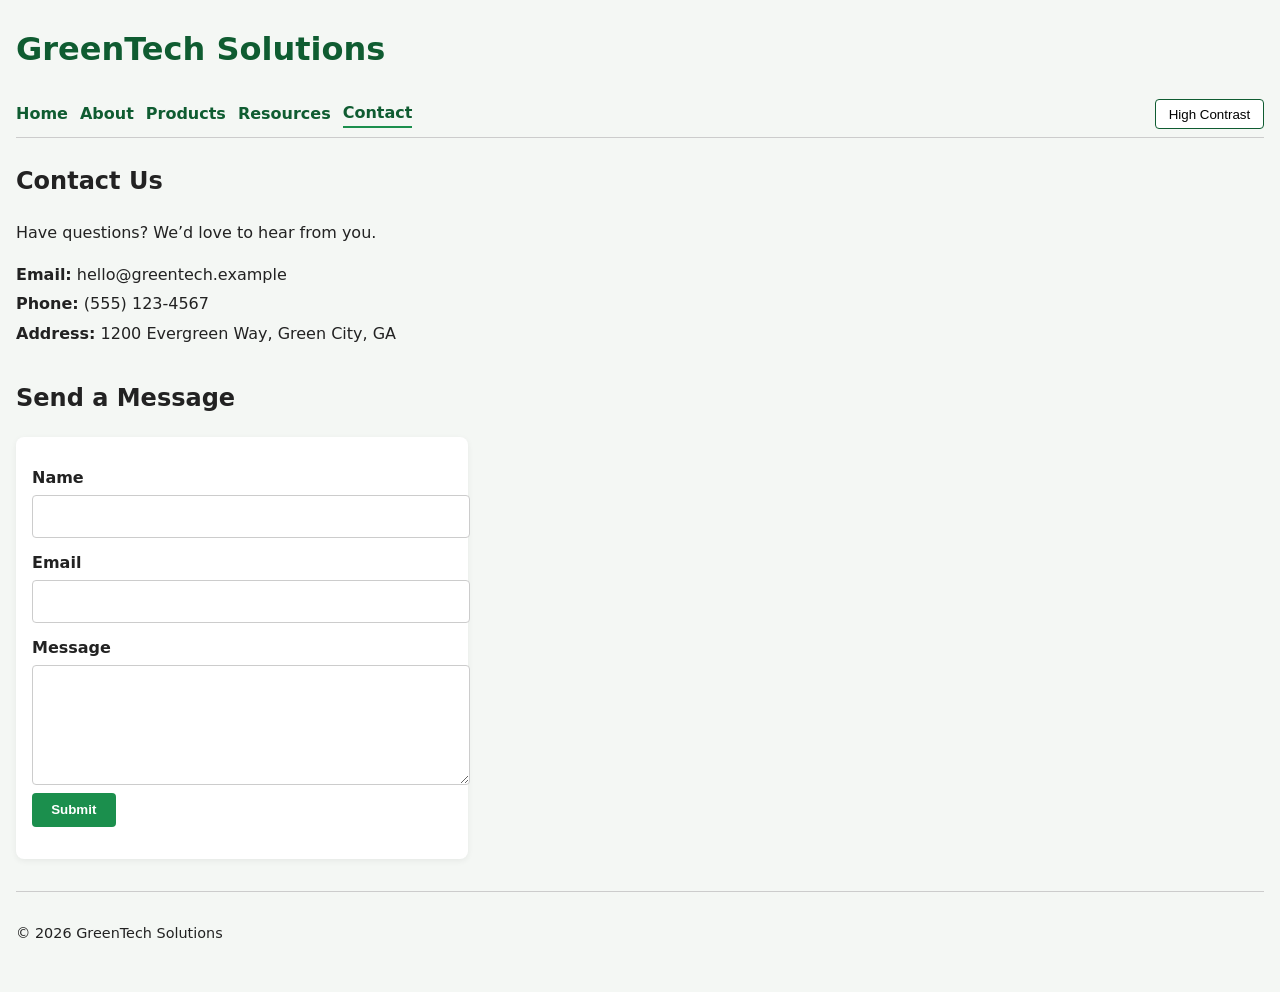
==== contact.html @ 8efe303f "WebFinal Website" ====
<!DOCTYPE html>
<html lang="en">
<head>
    <meta charset="UTF-8">
    <meta name="viewport" content="width=device-width, initial-scale=1.0">
    <title>Contact – GreenTech Solutions</title>
    <link rel="stylesheet" href="css/styles.css">
    <script defer src="js/script.js"></script>
</head>

<body>
    <header>
        <h1 class="site-title">GreenTech Solutions</h1>
    </header>

    <nav class="main-nav">
        <a href="index.html">Home</a>
        <a href="about.html">About</a>
        <a href="products.html">Products</a>
        <a href="blog.html">Resources</a>
        <a href="contact.html" aria-current="page">Contact</a>
        <button id="contrastToggle" class="contrast-toggle">High Contrast</button>
    </nav>

    <main>
        <section>
            <h2>Contact Us</h2>
            <p>Have questions? We’d love to hear from you.</p>

            <div class="contact-info">
                <p><strong>Email:</strong> hello@greentech.example</p>
                <p><strong>Phone:</strong> (555) 123‑4567</p>
                <p><strong>Address:</strong> 1200 Evergreen Way, Green City, GA</p>
            </div>
        </section>

        <section>
            <h2>Send a Message</h2>

            <form id="contactForm" class="simple-form">
                <label for="name">Name</label>
                <input type="text" id="name" required>

                <label for="email">Email</label>
                <input type="email" id="email" required>

                <label for="message">Message</label>
                <textarea id="message" rows="4" required></textarea>

                <button type="submit">Submit</button>
                <p id="contactMessage" class="form-message" aria-live="polite"></p>
            </form>
        </section>
    </main>

    <footer>
        <p>&copy; <span id="year"></span> GreenTech Solutions</p>
    </footer>
</body>
</html>
---- css/styles.css ----
/* ================================
   GLOBAL COLORS & VARIABLES
================================ */
:root {
    --green-main: #1b8f4d;
    --green-dark: #0f5c31;
    --earth-brown: #5b4636;
    --bg-light: #f4f7f4;
    --text-main: #222222;
    --accent: #ffb347;
}

/* High Contrast Mode */
body.high-contrast {
    background-color: #000;
    color: #fff;
}

/* ================================
   BASE STYLES
================================ */
body {
    margin: 0;
    font-family: system-ui, -apple-system, BlinkMacSystemFont, "Segoe UI", sans-serif;
    background-color: var(--bg-light);
    color: var(--text-main);
    line-height: 1.6;
    padding: 0 1rem 2rem;
}

header {
    padding: 1.5rem 0 0.5rem;
}

.site-title {
    margin: 0;
    font-size: 2rem;
    color: var(--green-dark);
}

body.high-contrast .site-title {
    color: #fff;
}

.tagline {
    margin-top: 0.25rem;
    color: #555;
}

/* ================================
   NAVIGATION
================================ */
.main-nav {
    display: flex;
    flex-wrap: wrap;
    align-items: center;
    gap: 0.75rem;
    margin: 1rem 0 1.5rem;
    border-bottom: 1px solid #ccc;
    padding-bottom: 0.5rem;
}

.main-nav a {
    text-decoration: none;
    color: var(--green-dark);
    font-weight: 600;
}

.main-nav a:hover {
    color: var(--accent);
}

.main-nav a[aria-current="page"] {
    border-bottom: 2px solid var(--green-main);
}

.contrast-toggle {
    margin-left: auto;
    padding: 0.4rem 0.8rem;
    border-radius: 4px;
    border: 1px solid var(--green-dark);
    background-color: #fff;
    cursor: pointer;
}

body.high-contrast .contrast-toggle {
    background-color: #000;
    color: #fff;
    border-color: #fff;
}

/* ================================
   HERO SECTION
================================ */
.hero {
    display: grid;
    grid-template-columns: minmax(0, 2fr) minmax(0, 1.5fr);
    gap: 1.5rem;
    align-items: center;
    margin-bottom: 2rem;
}

.hero-text h2 {
    font-size: 1.8rem;
    color: var(--green-dark);
}

.hero-image img {
    width: 100%;
    border-radius: 10px;
}

/* ================================
   BUTTONS
================================ */
.btn-primary,
.simple-form button {
    display: inline-block;
    padding: 0.6rem 1.2rem;
    background-color: var(--green-main);
    color: #fff;
    border: none;
    border-radius: 4px;
    text-decoration: none;
    cursor: pointer;
    font-weight: 600;
}

.btn-primary:hover,
.simple-form button:hover {
    background-color: var(--green-dark);
}

/* ================================
   SECTIONS
================================ */
main section {
    margin-bottom: 2rem;
}

/* ================================
   FEATURES GRID
================================ */
.features .feature-grid {
    display: grid;
    grid-template-columns: repeat(auto-fit, minmax(220px, 1fr));
    gap: 1rem;
}

.feature-card {
    background-color: #fff;
    border-radius: 8px;
    padding: 1rem;
    box-shadow: 0 2px 6px rgba(0,0,0,0.06);
}

/* ================================
   PRODUCT GRID
================================ */
.product-grid {
    display: grid;
    grid-template-columns: repeat(auto-fit, minmax(230px, 1fr));
    gap: 1.5rem;
    margin-top: 1rem;
}

.product-card {
    background-color: #fff;
    border-radius: 8px;
    padding: 1rem;
    box-shadow: 0 2px 6px rgba(0,0,0,0.06);
}

.product-card img {
    width: 100%;
    border-radius: 6px;
    margin-bottom: 0.5rem;
}

/* ================================
   ARTICLE LIST
================================ */
.article-list article {
    background-color: #fff;
    padding: 1rem;
    border-radius: 8px;
    margin-bottom: 1rem;
    box-shadow: 0 2px 6px rgba(0,0,0,0.06);
}

/* ================================
   FORMS
================================ */
.simple-form {
    max-width: 420px;
    background-color: #fff;
    padding: 1rem;
    border-radius: 8px;
    box-shadow: 0 2px 6px rgba(0,0,0,0.06);
}

.simple-form label {
    display: block;
    margin-top: 0.75rem;
    font-weight: 600;
}

.simple-form input,
.simple-form textarea,
select {
    width: 100%;
    padding: 0.5rem;
    margin-top: 0.25rem;
    border-radius: 4px;
    border: 1px solid #ccc;
    font: inherit;
}

.form-message {
    margin-top: 0.75rem;
    font-weight: 600;
}

/* ================================
   TABLES
================================ */
.timeline-table {
    width: 100%;
    border-collapse: collapse;
    margin-top: 0.75rem;
}

.timeline-table th,
.timeline-table td {
    border: 1px solid #ccc;
    padding: 0.5rem;
}

.timeline-table th {
    background-color: #e6f4ea;
}

/* ================================
   CONTACT INFO
================================ */
.contact-info p {
    margin: 0.25rem 0;
}

/* ================================
   FOOTER
================================ */
footer {
    border-top: 1px solid #ccc;
    padding-top: 1rem;
    margin-top: 2rem;
    font-size: 0.9rem;
}

/* ================================
   RESPONSIVE DESIGN
================================ */
@media (max-width: 768px) {
    body {
        padding: 0 0.75rem 1.5rem;
    }

    .hero {
        grid-template-columns: 1fr;
    }

    .main-nav {
        flex-direction: column;
        align-items: flex-start;
    }

    .contrast-toggle {
        margin-left: 0;
    }
}
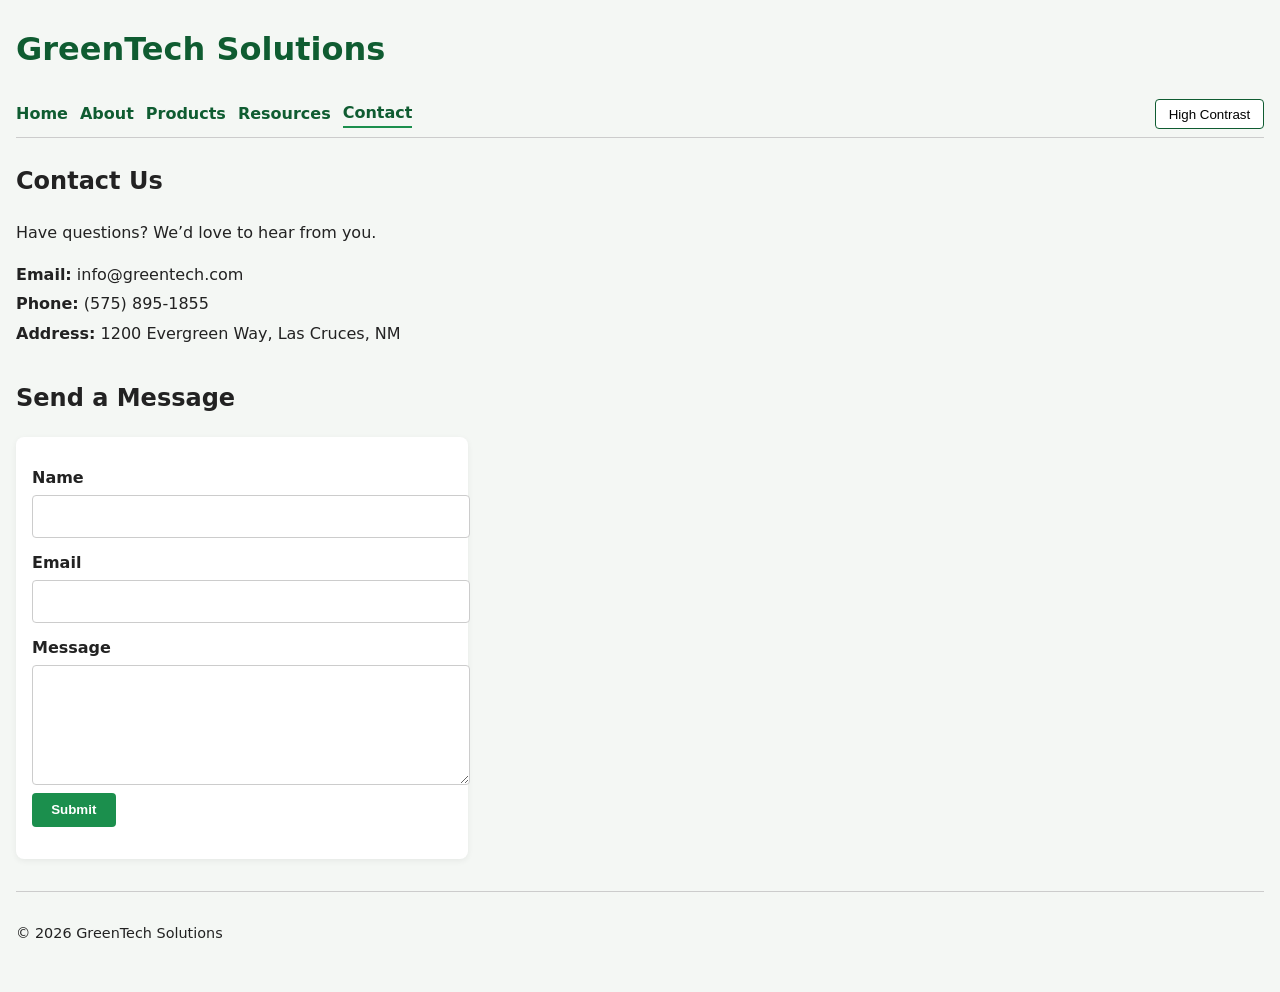
==== commit 80bb950a: "Final touches" ====
--- a/contact.html
+++ b/contact.html
@@ -28,9 +28,9 @@
             <p>Have questions? We’d love to hear from you.</p>
 
             <div class="contact-info">
-                <p><strong>Email:</strong> hello@greentech.example</p>
-                <p><strong>Phone:</strong> (555) 123‑4567</p>
-                <p><strong>Address:</strong> 1200 Evergreen Way, Green City, GA</p>
+                <p><strong>Email:</strong> info@greentech.com</p>
+                <p><strong>Phone:</strong> (575) 895-1855</p>
+                <p><strong>Address:</strong> 1200 Evergreen Way, Las Cruces, NM</p>
             </div>
         </section>
 
